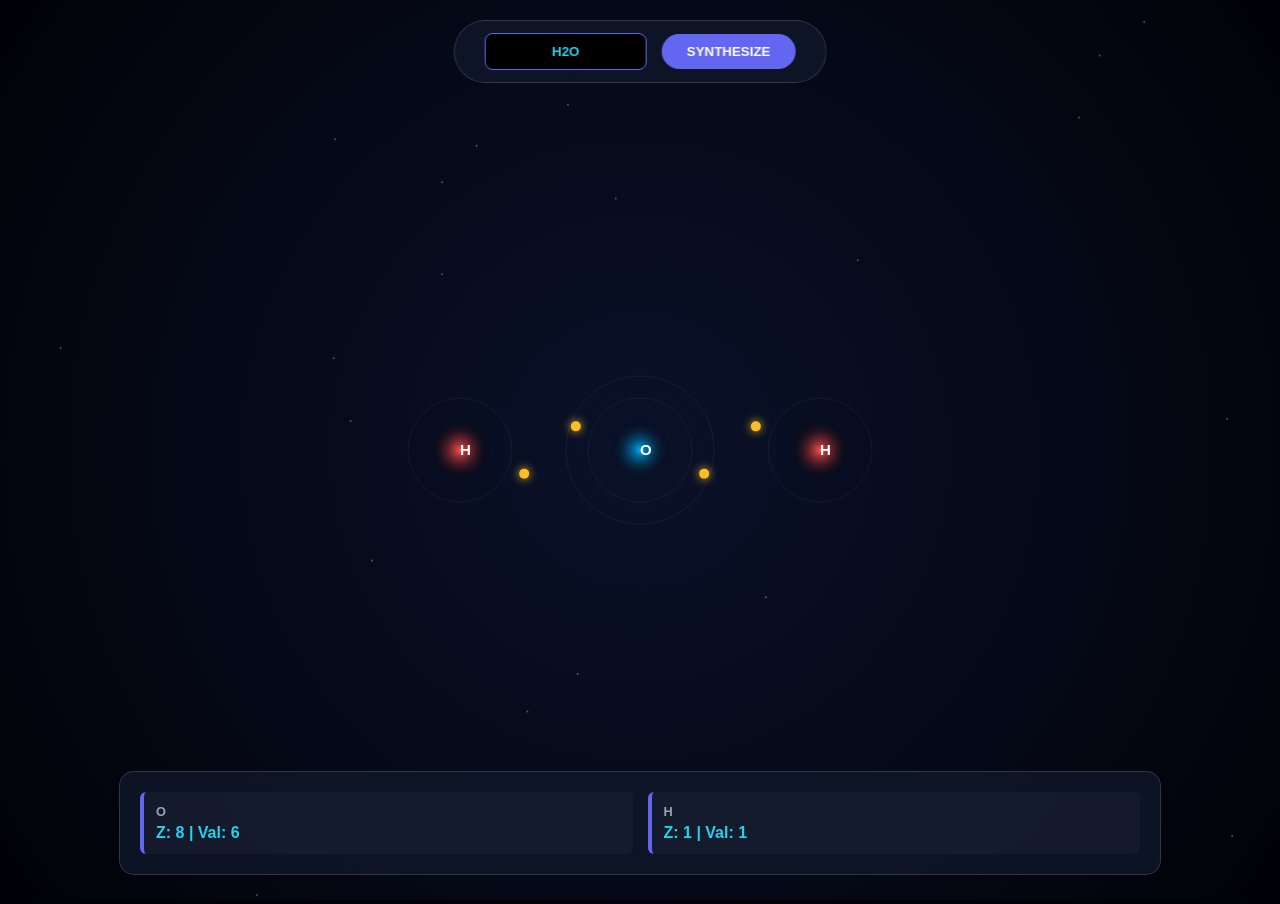
==== bonding.html @ 9c33fa6d "Create bonding.html" ====
<!DOCTYPE html>
<html lang="en">
<head>
    <meta charset="UTF-8">
    <title>Quantum Lab | Final Stable</title>
    <style>
        :root { --glow: #6366f1; --accent: #22d3ee; }
        body { margin: 0; background: #010208; color: white; font-family: 'Inter', sans-serif; overflow: hidden; }
        #nebula { position: fixed; inset: 0; z-index: -1; background: radial-gradient(circle at center, #0a1129 0%, #010208 100%); }
        .glass { background: rgba(15, 23, 42, 0.85); backdrop-filter: blur(15px); border: 1px solid rgba(255,255,255,0.15); }
        .hud-top {
            position: absolute; top: 20px; left: 50%; transform: translateX(-50%);
            padding: 12px 30px; border-radius: 50px; display: flex; gap: 15px; align-items: center; z-index: 100;
        }
        input { background: #000; border: 1px solid var(--glow); color: var(--accent); padding: 10px; width: 140px; border-radius: 8px; text-align: center; font-weight: bold; outline: none; }
        button { background: var(--glow); border: none; color: white; padding: 10px 25px; border-radius: 25px; cursor: pointer; font-weight: 800; text-transform: uppercase; }
        .dashboard {
            position: absolute; bottom: 25px; left: 50%; transform: translateX(-50%);
            width: 90%; max-width: 1000px; padding: 20px; border-radius: 15px;
            display: grid; grid-template-columns: repeat(auto-fit, minmax(180px, 1fr)); gap: 15px; z-index: 100;
        }
        .card { padding: 12px; border-left: 4px solid var(--glow); background: rgba(255,255,255,0.03); border-radius: 6px; }
        .card h4 { margin: 0; font-size: 0.8rem; color: #94a3b8; }
        .card p { margin: 5px 0 0; font-weight: bold; color: var(--accent); }
    </style>
</head>
<body>

<canvas id="nebula"></canvas>
<canvas id="mainCanvas"></canvas>

<div class="hud-top glass">
    <input type="text" id="formula" value="H2O">
    <button onclick="synthesize()">Synthesize</button>
</div>

<div class="dashboard glass" id="stats"></div>

<script>
    const canvas = document.getElementById("mainCanvas");
    const ctx = canvas.getContext("2d");
    const nCanvas = document.getElementById("nebula");
    const nCtx = nCanvas.getContext("2d");

    const PT = {
        "H":[1,1,1,"#ff4d4d","nm"],"HE":[2,0,1,"#ff9f4d","nb"],"LI":[3,1,2,"#ffeb3b","m"],"BE":[4,2,2,"#cddc39","m"],"B":[5,3,2,"#4caf50","ml"],"C":[6,4,2,"#8bc34a","nm"],"N":[7,5,2,"#00bcd4","nm"],"O":[8,6,2,"#03a9f4","nm"],"F":[9,7,2,"#2196f3","nm"],"NE":[10,0,2,"#3f51b5","nb"],"NA":[11,1,3,"#673ab7","m"],"MG":[12,2,3,"#9c27b0","m"],"AL":[13,3,3,"#e91e63","m"],"SI":[14,4,3,"#795548","ml"],"P":[15,5,3,"#607d8b","nm"],"S":[16,6,3,"#ff5722","nm"],"CL":[17,7,3,"#4caf50","nm"],"K":[19,1,4,"#f44336","m"],"CA":[20,2,4,"#e91e63","m"],"FE":[26,2,4,"#607d8b","m"]
    };

    let atoms = [], stars = [], time = 0;

    class Star {
        constructor() { this.x = Math.random()*2000; this.y = Math.random()*2000; this.v = Math.random()*0.2; }
        draw() {
            this.x -= this.v; if(this.x < 0) this.x = window.innerWidth;
            nCtx.fillStyle = "rgba(255,255,255,0.3)";
            nCtx.beginPath(); nCtx.arc(this.x, this.y, 1, 0, Math.PI*2); nCtx.fill();
        }
    }

    class Atom {
        constructor(sym, x, y) {
            this.sym = sym.toUpperCase();
            const d = PT[this.sym] || [0,4,3,"#6366f1","nm"];
            this.z = d[0]; this.v = d[1]; this.s = d[2]; this.c = d[3]; this.t = d[4];
            this.x = x; this.y = y; this.charge = 0;
        }
        draw() {
            for(let i=1; i<=this.s; i++) {
                ctx.beginPath(); ctx.strokeStyle = "rgba(255,255,255,0.06)";
                ctx.arc(this.x, this.y, 30+(i*22), 0, Math.PI*2); ctx.stroke();
            }
            let g = ctx.createRadialGradient(this.x, this.y, 0, this.x, this.y, 30);
            g.addColorStop(0, this.c); g.addColorStop(1, 'transparent');
            ctx.fillStyle = g; ctx.beginPath(); ctx.arc(this.x, this.y, 30, 0, Math.PI*2); ctx.fill();
            ctx.fillStyle = "white"; ctx.font = "bold 15px Arial"; ctx.fillText(this.sym, this.x, this.y+5);
            
            if(this.charge !== 0) {
                ctx.fillStyle = "#22d3ee"; ctx.font = "bold 20px Arial";
                ctx.fillText(this.charge > 0 ? "+"+this.charge : this.charge, this.x, this.y - 110);
            }
        }
    }

    function synthesize() {
        const input = document.getElementById("formula").value;
        const matches = [...input.matchAll(/([A-Z][a-z]?)(\d*)/g)];
        let data = matches.map(m => ({ sym: m[1], count: parseInt(m[2]) || 1 }));
        
        // Sort to find central atom (lowest count)
        data.sort((a,b) => a.count - b.count);
        
        atoms = [];
        const cx = window.innerWidth/2, cy = window.innerHeight/2;
        document.getElementById("stats").innerHTML = "";

        let flatList = [];
        data.forEach(d => {
            const info = PT[d.sym.toUpperCase()] || [0,4,3,"#6366f1","nm"];
            document.getElementById("stats").innerHTML += `<div class="card"><h4>${d.sym}</h4><p>Z: ${info[0]} | Val: ${info[1]}</p></div>`;
            for(let i=0; i<d.count; i++) flatList.push(d.sym);
        });

        atoms.push(new Atom(flatList[0], cx, cy));
        for(let i=1; i<flatList.length; i++) {
            let ang = ((i-1)/(flatList.length-1)) * Math.PI * 2;
            let dist = flatList.length === 2 ? 220 : 180;
            atoms.push(new Atom(flatList[i], cx + Math.cos(ang)*dist, cy + Math.sin(ang)*dist));
        }
    }

    function loop() {
        ctx.clearRect(0,0,canvas.width, canvas.height);
        nCtx.clearRect(0,0,nCanvas.width, nCanvas.height);
        stars.forEach(s => s.draw());
        time += 0.04;
        atoms.forEach(a => a.draw());

        if(atoms.length > 1) {
            const central = atoms[0];
            atoms.slice(1).forEach((a, idx) => {
                if(central.t !== a.t) { // Ionic
                    let p = (Math.sin(time + idx) + 1) / 2;
                    let ex = central.x + (a.x - central.x)*p;
                    let ey = central.y + (a.y - central.y)*p - Math.sin(p*Math.PI)*60;
                    drawElec(ex, ey, "#fff", 6);
                    if(p > 0.95) {
                        central.charge = (central.t === 'm') ? central.v : -a.v;
                        a.charge = (a.t === 'm') ? a.v : -central.v;
                    }
                } else { // Covalent
                    let mx = (central.x + a.x)/2, my = (central.y + a.y)/2;
                    for(let j=0; j<2; j++) {
                        let r = j*Math.PI + time*2.5;
                        drawElec(mx + Math.cos(r)*35, my + Math.sin(r)*35, "#fbbf24", 5);
                    }
                }
            });
        }
        requestAnimationFrame(loop);
    }

    function drawElec(x, y, col, sz) {
        ctx.shadowBlur = 10; ctx.shadowColor = col; ctx.fillStyle = col;
        ctx.beginPath(); ctx.arc(x, y, sz, 0, Math.PI*2); ctx.fill(); ctx.shadowBlur = 0;
    }

    window.onresize = () => {
        canvas.width = nCanvas.width = window.innerWidth;
        canvas.height = nCanvas.height = window.innerHeight;
        stars = Array.from({length: 100}, () => new Star());
    };
    window.onresize(); synthesize(); loop();
</script>
</body>
</html>
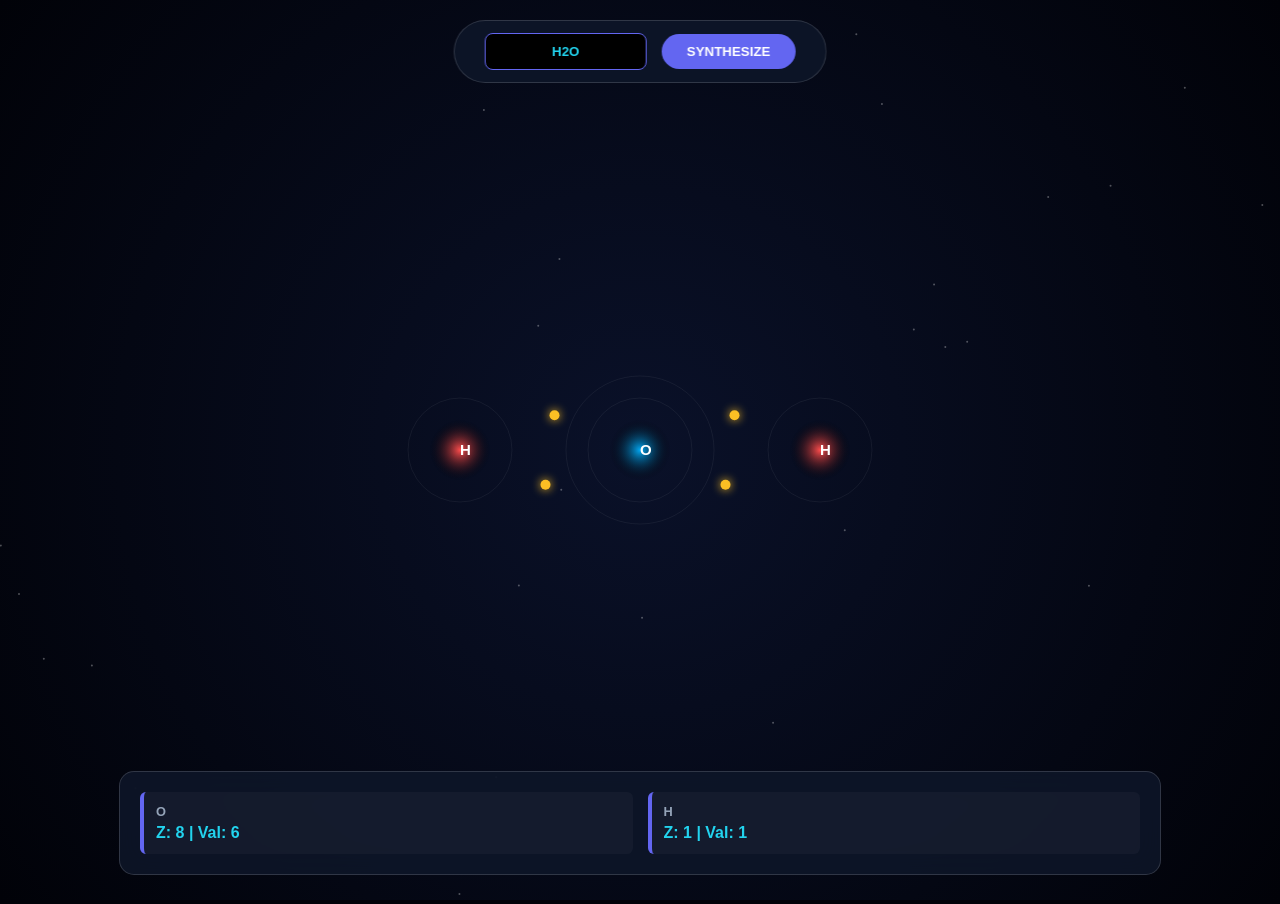
==== commit 3c5fdc2c: "Update bonding.html" ====
--- a/bonding.html
+++ b/bonding.html
@@ -151,6 +151,19 @@
     };
     window.onresize(); synthesize(); loop();
 </script>
+
+    <script>
+
+let views = JSON.parse(localStorage.getItem("views")) || {}
+
+views["bonding visual"] = (views["bonding visual"] || 0) + 1
+
+localStorage.setItem("views", JSON.stringify(views))
+
+</script>
+    
 </body>
+
+    
 </html>
 
